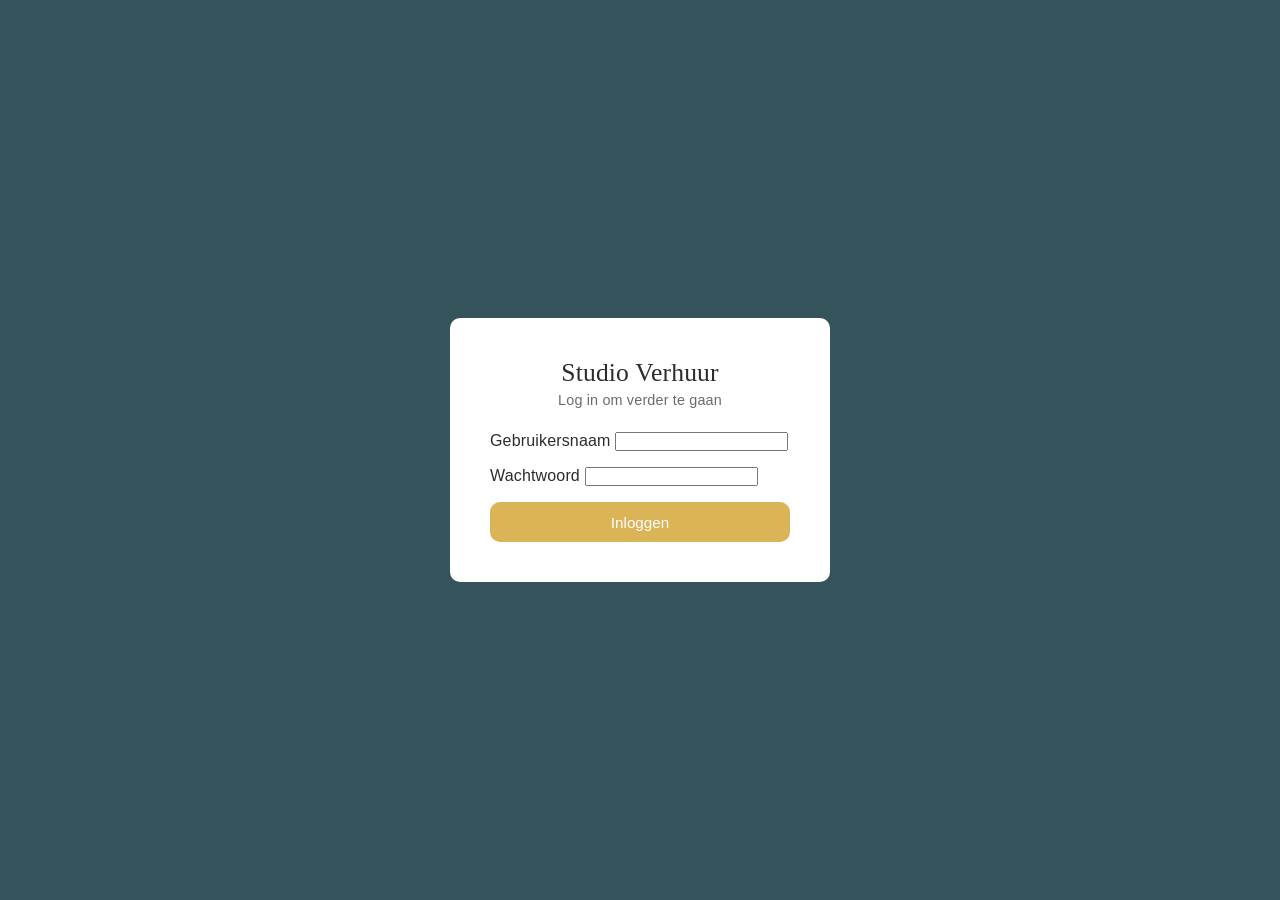
==== index.html @ 40bae9ce "Studio Verhuur Dashboard - initial release Volledig dashboard met agenda, huisregels, strippenkaart," ====
<!DOCTYPE html>
<html lang="nl">
<head>
    <meta charset="UTF-8">
    <meta name="viewport" content="width=device-width, initial-scale=1.0">
    <title>Studio Verhuur Dashboard</title>
    <link rel="stylesheet" href="style.css">
</head>
<body>

    <!-- LOGIN SCREEN -->
    <div id="login-screen" class="login-screen">
        <div class="login-card">
            <h1>Studio Verhuur</h1>
            <p class="login-subtitle">Log in om verder te gaan</p>
            <form id="login-form">
                <label>Gebruikersnaam
                    <input type="text" id="login-username" required autocomplete="username">
                </label>
                <label>Wachtwoord
                    <input type="password" id="login-password" required autocomplete="current-password">
                </label>
                <p id="login-error" class="login-error hidden">Ongeldige inloggegevens</p>
                <button type="submit" class="btn-primary btn-full">Inloggen</button>
            </form>
        </div>
    </div>

    <!-- APP SHELL -->
    <div id="app-shell" class="hidden">
        <header>
            <div class="header-content">
                <div>
                    <h1>Studio Verhuur</h1>
                    <p class="subtitle">Dashboard</p>
                </div>
                <div class="header-user">
                    <span id="user-display"></span>
                    <button id="logout-btn" class="btn-small">Uitloggen</button>
                </div>
            </div>
        </header>

        <nav id="main-nav">
            <button class="nav-btn active" data-section="agenda">Agenda</button>
            <button class="nav-btn" data-section="huisregels">Huisregels</button>
            <button class="nav-btn" data-section="strippenkaart" data-role="admin">Strippenkaarten</button>
            <button class="nav-btn" data-section="mijn-strippenkaart" data-role="huurder">Mijn Strippenkaart</button>
            <button class="nav-btn" data-section="contract" data-role="huurder">Contract</button>

            <button class="nav-btn" data-section="huurders" data-role="admin">Huurders</button>
        </nav>

        <main>

            <!-- AGENDA -->
            <section id="agenda" class="section active">
                <h2>Agenda</h2>
                <div class="agenda-controls">
                    <button id="prev-month" class="btn-small">&larr;</button>
                    <span id="month-label"></span>
                    <button id="next-month" class="btn-small">&rarr;</button>
                </div>
                <div class="calendar-header-row">
                    <div class="calendar-header-cell">Ma</div>
                    <div class="calendar-header-cell">Di</div>
                    <div class="calendar-header-cell">Wo</div>
                    <div class="calendar-header-cell">Do</div>
                    <div class="calendar-header-cell">Vr</div>
                    <div class="calendar-header-cell">Za</div>
                    <div class="calendar-header-cell">Zo</div>
                </div>
                <div class="calendar-grid" id="calendar-grid"></div>
                <div class="calendar-legend">
                    <span class="legend-item"><span class="legend-dot bg-success"></span> Beschikbaar</span>
                    <span class="legend-item"><span class="legend-dot bg-warning"></span> Check beschikbaarheid</span>
                    <span class="legend-item"><span class="legend-dot bg-danger"></span> Niet beschikbaar</span>
                </div>

                <!-- Admin: boekingen lijst -->
                <div id="bookings-list-wrapper" class="admin-only hidden">
                    <h3>Boekingen deze maand</h3>
                    <div id="bookings-list"></div>
                </div>

                <!-- Huurder: mijn boekingen -->
                <div id="my-bookings-wrapper" class="huurder-only hidden">
                    <h3>Mijn boekingen</h3>
                    <div id="my-bookings-list"></div>
                </div>
            </section>

            <!-- HUISREGELS -->
            <section id="huisregels" class="section hidden">
                <h2>Huisregels</h2>
                <div class="rules-list">
                    <div class="rule-card">
                        <span class="rule-number">1</span>
                        <div class="rule-text">
                            <h4>Netjes achterlaten</h4>
                            <p>Laat de studio achter zoals je hem aantrof. Doekje over de tafel, afwas opgeruimd, stofzuigen en controleer de badkamer voordat je vertrekt.</p>
                        </div>
                    </div>
                    <div class="rule-card">
                        <span class="rule-number">2</span>
                        <div class="rule-text">
                            <h4>Zorgvuldig met apparatuur</h4>
                            <p>Ga voorzichtig om met de apparatuur. Meld schade of storingen direct.</p>
                        </div>
                    </div>
                    <div class="rule-card">
                        <span class="rule-number">3</span>
                        <div class="rule-text">
                            <h4>Niet roken</h4>
                            <p>Roken is niet toegestaan in de studio.</p>
                        </div>
                    </div>
                    <div class="rule-card">
                        <span class="rule-number">4</span>
                        <div class="rule-text">
                            <h4>Sleutels</h4>
                            <p>Sleutels niet uitlenen aan derden. Bij verlies direct contact opnemen.</p>
                        </div>
                    </div>
                    <div class="rule-card">
                        <span class="rule-number">5</span>
                        <div class="rule-text">
                            <h4>Grote spullen</h4>
                            <p>Grote spullen achterlaten in de studio alleen in overleg.</p>
                        </div>
                    </div>
                </div>
            </section>

            <!-- STRIPPENKAARTEN (admin) -->
            <section id="strippenkaart" class="section hidden" data-role="admin">
                <h2>Strippenkaarten</h2>
                <button id="add-card" class="btn-primary">+ Nieuwe Strippenkaart</button>
                <div id="cards-container" class="cards-grid"></div>
            </section>

            <!-- MIJN STRIPPENKAART (huurder) -->
            <section id="mijn-strippenkaart" class="section hidden" data-role="huurder">
                <h2>Mijn Strippenkaart</h2>
                <div class="strip-info-box">
                    <p>Je strippenkaart van <strong>5 strippen</strong> is <strong>3 maanden</strong> geldig. Bij een kaart van <strong>10 strippen</strong> is dit <strong>5 maanden</strong>.</p>
                    <p>Je kunt je afspraak tot een week van tevoren kosteloos verzetten. Bij annulering binnen een week gaat de strip verloren.</p>
                    <p><strong>Veel plezier ermee!</strong></p>
                </div>
                <div id="my-cards-container"></div>

                <div class="strip-info-box" style="margin-top: 2rem;">
                    <p><strong>Vaste huur</strong></p>
                    <p>Het is ook mogelijk om een vaste dag per week te huren. Dit kan op <strong>maandag</strong>, <strong>dinsdag</strong>, <strong>donderdag</strong> of een <strong>weekenddag</strong>, in overleg.</p>
                    <p>De kosten zijn <strong>&euro;250,- per maand</strong> (excl. btw). Je gaat een commitment aan van ten minste <strong>6 maanden</strong> met een opzegtermijn van <strong>2 maanden</strong>.</p>
                    <p>Interesse? Mail naar <strong>portretcoach@gmail.com</strong></p>
                </div>
            </section>


            <!-- CONTRACT (huurder) -->
            <section id="contract" class="section hidden" data-role="huurder">
                <h2>Gebruiksovereenkomst Strippenkaart</h2>

                <div id="contract-signed-banner" class="contract-signed-banner hidden">
                    <p>Je hebt dit contract ondertekend op <strong id="contract-signed-date"></strong>.</p>
                </div>

                <div class="contract-document">
                    <div class="contract-header">
                        <h3>Gebruiksovereenkomst Studio / Strippenkaart</h3>
                    </div>

                    <div class="contract-body">
                        <p><strong>Ondergetekenden</strong></p>
                        <p>1. Mevrouw Iris van 't Riet, gevestigd aan de Van Marumhof 15, 3045 CC te Rotterdam, ingeschreven in het handelsregister van de Kamer van Koophandel onder nummer 6957752, hierna te noemen 'verhuurder',</p>
                        <p>EN</p>
                        <p>2. <span id="contract-huurder-naam" class="contract-field"></span>, hierna te noemen 'huurder',</p>

                        <p><strong>Zijn overeengekomen:</strong></p>

                        <p><strong>1. Het gehuurde, bestemming</strong></p>
                        <p>1.1 Verhuurder stelt aan huurder de studioruimte ter beschikking (hierna 'het gehuurde'), gelegen aan de Weg en Bos 22c, 2661 DH te Bergschenhoek.</p>
                        <p>1.2 Het gehuurde zal door huurder uitsluitend worden gebruikt als studio- en/of praktijkruimte.</p>
                        <p>1.3 Het is huurder niet toegestaan zonder voorafgaande schriftelijke toestemming van verhuurder een andere bestemming aan het gehuurde te geven.</p>

                        <p><strong>2. Strippenkaart en geldigheid</strong></p>
                        <p>2.1 Huurder maakt gebruik van het gehuurde op basis van een strippenkaart. Per gebruiksdag wordt één strip afgeschreven.</p>
                        <p>2.2 Een strippenkaart van 5 strippen is 3 maanden geldig vanaf de datum van uitgifte. Een strippenkaart van 10 strippen is 5 maanden geldig vanaf de datum van uitgifte.</p>
                        <p>2.3 Niet-gebruikte strippen na de geldigheidsdatum vervallen zonder recht op restitutie.</p>

                        <p><strong>3. Annulering</strong></p>
                        <p>3.1 Een geboekte dag kan tot één week (7 dagen) van tevoren kosteloos worden geannuleerd. De strip wordt in dat geval hersteld.</p>
                        <p>3.2 Bij annulering minder dan één week van tevoren gaat de strip verloren. De dag wordt wel weer beschikbaar gesteld.</p>

                        <p><strong>4. Gebruik</strong></p>
                        <p>4.1 Huurder dient het gehuurde na gebruik schoon en in oorspronkelijke staat achter te laten. Dit houdt in: doekje over de tafel, afwas opgeruimd, stofzuigen en de badkamer controleren voordat men vertrekt.</p>
                        <p>4.2 Huurder dient zorgvuldig om te gaan met de aanwezige apparatuur. Schade of storingen dienen direct gemeld te worden aan verhuurder.</p>
                        <p>4.3 Roken is niet toegestaan in de studio.</p>
                        <p>4.4 Huurder mag redelijkerwijs gebruik maken van aanwezige koffie, thee en koffiemelk. Overige versnaperingen dient huurder zelf mee te brengen.</p>
                        <p>4.5 Huurder mag gebruik maken van aanwezig meubilair en keukengerei. In het geval van schade zal huurder het gebruikte in oorspronkelijke staat retourneren.</p>

                        <p><strong>5. Sleutels en waarborgsom</strong></p>
                        <p>5.1 Sleutels zijn strikt persoonlijk en mogen niet worden uitgeleend aan derden.</p>
                        <p>5.2 Bij aanvang wordt een waarborgsom van &euro;75,- in rekening gebracht voor gebruik van de sleutels. Dit is de enige kosten naast de aanschaf van de strippenkaart. Bij vermissing van de sleutel wordt de borg ingehouden.</p>
                        <p>5.3 Bij verlies van de sleutel dient huurder dit direct te melden aan verhuurder.</p>

                        <p><strong>6. Aansprakelijkheid</strong></p>
                        <p>6.1 Huurder is aansprakelijk voor schade aan het gehuurde veroorzaakt door een hem toe te rekenen tekortschieten in de nakoming van een verplichting uit deze overeenkomst.</p>
                        <p>6.2 Huurder dient zelf zorg te dragen voor adequate verzekeringen voor zijn eigendommen en aansprakelijkheid.</p>

                        <p><strong>7. Overige bepalingen</strong></p>
                        <p>7.1 Het is huurder niet toegestaan het gehuurde geheel of gedeeltelijk aan derden in gebruik af te staan.</p>
                        <p>7.2 Verhuurder heeft het recht het gehuurde te betreden voor inspectie en noodzakelijk onderhoud, na voorafgaande kennisgeving aan huurder.</p>
                        <p>7.3 Bij overtreding van de gebruiksbepalingen heeft verhuurder het recht de overeenkomst per direct te beëindigen.</p>
                        <p>7.4 In geval van geschillen zullen partijen eerst trachten deze in onderling overleg op te lossen. Indien dit niet lukt, zal het geschil worden voorgelegd aan de bevoegde rechter.</p>
                    </div>

                    <div class="contract-signature" id="contract-signature-section">
                        <p><strong>Ondertekening</strong></p>
                        <div class="contract-sign-form" id="contract-sign-form">
                            <label>Volledige naam
                                <input type="text" id="sign-name" placeholder="Naam huurder">
                            </label>
                            <label>Datum
                                <input type="date" id="sign-date">
                            </label>
                            <label>Plaats
                                <input type="text" id="sign-place" placeholder="Plaats">
                            </label>
                            <div class="contract-agree">
                                <label class="checkbox-label">
                                    <input type="checkbox" id="sign-agree">
                                    <span>Ik heb de bovenstaande voorwaarden gelezen en ga hiermee akkoord.</span>
                                </label>
                            </div>
                            <button id="sign-contract-btn" class="btn-primary btn-full">Ondertekenen</button>
                        </div>
                        <div class="contract-signed-result hidden" id="contract-signed-result">
                            <p>Ondertekend door: <strong id="signed-name-display"></strong></p>
                            <p>Datum: <strong id="signed-date-display"></strong></p>
                            <p>Plaats: <strong id="signed-place-display"></strong></p>
                        </div>
                    </div>
                </div>
            </section>

            <!-- HUURDERS (admin) -->
            <section id="huurders" class="section hidden" data-role="admin">
                <h2>Huurders</h2>
                <button id="add-huurder" class="btn-primary">+ Nieuwe Huurder</button>
                <div id="huurders-container" class="cards-grid"></div>
            </section>

        </main>
    </div>

    <!-- MODALS -->

    <!-- Admin: beschikbaarheid instellen -->
    <div id="availability-modal" class="modal hidden">
        <div class="modal-content">
            <span class="modal-close">&times;</span>
            <h3>Beschikbaarheid instellen</h3>
            <p id="avail-date-display" class="modal-date"></p>
            <div class="avail-options">
                <button class="avail-btn" data-status="beschikbaar">
                    <span class="avail-dot bg-success"></span> Beschikbaar
                </button>
                <button class="avail-btn" data-status="check">
                    <span class="avail-dot bg-warning"></span> Check
                </button>
                <button class="avail-btn" data-status="niet-beschikbaar">
                    <span class="avail-dot bg-danger"></span> Niet beschikbaar
                </button>
            </div>
            <label>Notitie (optioneel)
                <input type="text" id="avail-note" placeholder="Bijv. 'verbouwing'">
            </label>
            <button class="btn-primary btn-full" id="avail-save">Opslaan</button>
        </div>
    </div>

    <!-- Huurder: boeking bevestigen -->
    <div id="booking-confirm-modal" class="modal hidden">
        <div class="modal-content">
            <span class="modal-close">&times;</span>
            <h3>Boeking bevestigen</h3>
            <p id="booking-date-display" class="modal-date"></p>
            <div id="booking-strip-info" class="booking-info"></div>
            <div class="modal-actions">
                <button class="btn-primary" id="booking-confirm">Bevestigen</button>
                <button class="btn-secondary" id="booking-cancel-btn">Annuleren</button>
            </div>
        </div>
    </div>

    <!-- Admin: nieuwe strippenkaart -->
    <div id="card-modal" class="modal hidden">
        <div class="modal-content">
            <span class="modal-close">&times;</span>
            <h3>Nieuwe Strippenkaart</h3>
            <form id="card-form">
                <label>Huurder
                    <select id="card-huurder" required></select>
                </label>
                <label>Startdatum
                    <input type="date" id="card-start" required>
                </label>
                <div class="form-info">
                    <p>5 strippen &middot; 3 maanden geldig</p>
                </div>
                <button type="submit" class="btn-primary btn-full">Aanmaken</button>
            </form>
        </div>
    </div>

    <!-- Admin: nieuwe huurder -->
    <div id="huurder-modal" class="modal hidden">
        <div class="modal-content">
            <span class="modal-close">&times;</span>
            <h3>Nieuwe Huurder</h3>
            <form id="huurder-form">
                <label>Naam
                    <input type="text" id="huurder-naam" required>
                </label>
                <label>Gebruikersnaam
                    <input type="text" id="huurder-username" required>
                </label>
                <label>Wachtwoord
                    <input type="text" id="huurder-password" required>
                </label>
                <button type="submit" class="btn-primary btn-full">Aanmaken</button>
            </form>
        </div>
    </div>

    <!-- Toast -->
    <div id="toast" class="toast hidden"></div>

    <script src="app.js"></script>
</body>
</html>
---- style.css ----
* {
    margin: 0;
    padding: 0;
    box-sizing: border-box;
}

:root {
    --primary: #34535b;
    --accent: #dbb458;
    --accent-light: #e8d49a;
    --bg: #f5f0ea;
    --card: #ffffff;
    --text: #2c2c2c;
    --text-light: #6b6b6b;
    --border: #e0d8cf;
    --success: #7a9e7e;
    --success-light: #e4ede5;
    --warning: #dbb458;
    --warning-light: #f5ecd0;
    --danger: #9f5958;
    --danger-light: #f0e0df;
    --radius: 10px;
    --font-heading: 'Palatino Linotype', 'Book Antiqua', Palatino, Georgia, serif;
}

body {
    font-family: -apple-system, BlinkMacSystemFont, 'Segoe UI', Roboto, sans-serif;
    background: var(--bg);
    color: var(--text);
    min-height: 100vh;
    letter-spacing: 0.01em;
}

.hidden {
    display: none !important;
}

/* ========================================
   LOGIN SCREEN
   ======================================== */
.login-screen {
    position: fixed;
    inset: 0;
    background: var(--primary);
    display: flex;
    align-items: center;
    justify-content: center;
    z-index: 200;
}

.login-card {
    background: var(--card);
    border-radius: var(--radius);
    padding: 2.5rem;
    width: 90%;
    max-width: 380px;
    text-align: center;
}

.login-card h1 {
    font-family: var(--font-heading);
    font-size: 1.6rem;
    margin-bottom: 0.25rem;
    color: var(--text);
    font-weight: 400;
}

.login-subtitle {
    color: var(--text-light);
    font-size: 0.9rem;
    margin-bottom: 1.5rem;
}

.login-card form {
    display: flex;
    flex-direction: column;
    gap: 1rem;
    text-align: left;
}

.login-error {
    color: var(--danger);
    font-size: 0.85rem;
    text-align: center;
    margin: 0;
}

/* ========================================
   HEADER
   ======================================== */
header {
    background: var(--primary);
    color: white;
    padding: 1.5rem 2rem 1rem;
}

.header-content {
    display: flex;
    justify-content: space-between;
    align-items: center;
    max-width: 1100px;
    margin: 0 auto;
}

header h1 {
    font-family: var(--font-heading);
    font-size: 1.6rem;
    font-weight: 400;
    letter-spacing: 0.5px;
}

header .subtitle {
    color: var(--accent);
    font-size: 0.9rem;
    margin-top: 0.15rem;
    letter-spacing: 0.5px;
}

.header-user {
    display: flex;
    align-items: center;
    gap: 0.75rem;
}

#user-display {
    font-size: 0.9rem;
    color: var(--accent);
}

/* ========================================
   NAVIGATION
   ======================================== */
nav {
    background: var(--primary);
    padding: 0 2rem;
    overflow-x: auto;
    display: flex;
}

nav .nav-inner {
    display: flex;
    max-width: 1100px;
    margin: 0 auto;
}

.nav-btn {
    background: none;
    border: none;
    color: #9bb0b6;
    padding: 0.75rem 1.25rem;
    font-size: 0.95rem;
    cursor: pointer;
    border-bottom: 3px solid transparent;
    transition: all 0.2s;
    white-space: nowrap;
    letter-spacing: 0.3px;
}

.nav-btn:hover {
    color: white;
}

.nav-btn.active {
    color: white;
    border-bottom-color: var(--accent);
}

/* ========================================
   MAIN
   ======================================== */
main {
    max-width: 1100px;
    margin: 0 auto;
    padding: 2rem;
}

.section {
    animation: fadeIn 0.3s ease;
}

@keyframes fadeIn {
    from { opacity: 0; transform: translateY(8px); }
    to { opacity: 1; transform: translateY(0); }
}

h2 {
    font-family: var(--font-heading);
    font-size: 1.5rem;
    margin-bottom: 1.5rem;
    font-weight: 400;
    letter-spacing: 0.3px;
}

h3 {
    font-family: var(--font-heading);
    font-size: 1.15rem;
    margin-bottom: 1rem;
    font-weight: 400;
}

/* ========================================
   BUTTONS
   ======================================== */
.btn-primary {
    background: var(--accent);
    color: white;
    border: none;
    padding: 0.7rem 1.4rem;
    border-radius: var(--radius);
    font-size: 0.95rem;
    cursor: pointer;
    transition: background 0.2s;
}

.btn-primary:hover {
    background: #c9a24a;
}

.btn-full {
    width: 100%;
}

.btn-secondary {
    background: var(--bg);
    color: var(--text);
    border: 1px solid var(--border);
    padding: 0.7rem 1.4rem;
    border-radius: var(--radius);
    font-size: 0.95rem;
    cursor: pointer;
    transition: background 0.2s;
}

.btn-secondary:hover {
    background: var(--border);
}

.btn-small {
    background: var(--card);
    border: 1px solid var(--border);
    padding: 0.4rem 0.8rem;
    border-radius: 8px;
    cursor: pointer;
    font-size: 1rem;
    transition: background 0.2s;
    color: var(--text);
}

.btn-small:hover {
    background: var(--bg);
}

.btn-danger {
    background: var(--danger);
    color: white;
    border: none;
    padding: 0.4rem 0.8rem;
    border-radius: 8px;
    font-size: 0.8rem;
    cursor: pointer;
    transition: background 0.2s;
}

.btn-danger:hover {
    background: #8a4a49;
}

.btn-success {
    background: var(--success);
    color: white;
    border: none;
    padding: 0.4rem 0.8rem;
    border-radius: 8px;
    font-size: 0.8rem;
    cursor: pointer;
    transition: background 0.2s;
}

.btn-success:hover {
    background: #6b8e6f;
}

/* ========================================
   CALENDAR
   ======================================== */
.agenda-controls {
    display: flex;
    align-items: center;
    gap: 1rem;
    margin-bottom: 1.25rem;
}

#month-label {
    font-weight: 600;
    font-size: 1.1rem;
    min-width: 180px;
    text-align: center;
}

.calendar-header-row {
    display: grid;
    grid-template-columns: repeat(7, 1fr);
    gap: 4px;
    margin-bottom: 4px;
}

.calendar-header-cell {
    text-align: center;
    font-size: 0.8rem;
    font-weight: 600;
    color: var(--text-light);
    padding: 0.4rem 0;
}

.calendar-grid {
    display: grid;
    grid-template-columns: repeat(7, 1fr);
    gap: 4px;
    margin-bottom: 1rem;
}

.cal-day {
    background: var(--card);
    border: 2px solid var(--border);
    border-radius: 8px;
    padding: 0.4rem;
    min-height: 64px;
    cursor: pointer;
    transition: all 0.2s;
    display: flex;
    flex-direction: column;
    align-items: center;
    justify-content: center;
    position: relative;
}

.cal-day:hover {
    transform: translateY(-1px);
    box-shadow: 0 2px 8px rgba(0, 0, 0, 0.08);
}

.cal-day-number {
    font-size: 1rem;
    font-weight: 700;
    line-height: 1;
}

.cal-day-label {
    font-size: 0.6rem;
    color: var(--text-light);
    margin-top: 0.2rem;
    text-align: center;
}

.cal-day-booked {
    font-size: 0.55rem;
    color: white;
    background: var(--accent);
    border-radius: 4px;
    padding: 0.1rem 0.3rem;
    margin-top: 0.15rem;
    max-width: 100%;
    overflow: hidden;
    text-overflow: ellipsis;
    white-space: nowrap;
}

/* Color states */
.cal-day.status-beschikbaar {
    background: var(--success-light);
    border-color: var(--success);
}

.cal-day.status-check {
    background: var(--warning-light);
    border-color: var(--warning);
}

.cal-day.status-niet-beschikbaar {
    background: var(--danger-light);
    border-color: var(--danger);
}

.cal-day.cal-day-outside {
    opacity: 0.2;
    pointer-events: none;
}

.cal-day.cal-day-past {
    opacity: 0.4;
    cursor: default;
}

.cal-day.cal-day-past:hover {
    transform: none;
    box-shadow: none;
}

.cal-day.cal-day-today {
    box-shadow: 0 0 0 3px rgba(219, 180, 88, 0.4);
}

/* Legend */
.calendar-legend {
    display: flex;
    gap: 1.5rem;
    margin-bottom: 2rem;
    flex-wrap: wrap;
}

.legend-item {
    display: flex;
    align-items: center;
    gap: 0.4rem;
    font-size: 0.85rem;
    color: var(--text-light);
}

.legend-dot {
    width: 12px;
    height: 12px;
    border-radius: 50%;
    flex-shrink: 0;
}

.bg-success { background: var(--success); }
.bg-warning { background: var(--warning); }
.bg-danger { background: var(--danger); }

/* ========================================
   MODAL
   ======================================== */
.modal {
    position: fixed;
    inset: 0;
    background: rgba(0, 0, 0, 0.5);
    display: flex;
    align-items: center;
    justify-content: center;
    z-index: 100;
}

.modal-content {
    background: var(--card);
    border-radius: var(--radius);
    padding: 2rem;
    width: 90%;
    max-width: 440px;
    position: relative;
}

.modal-close {
    position: absolute;
    top: 1rem;
    right: 1rem;
    font-size: 1.5rem;
    cursor: pointer;
    color: var(--text-light);
    line-height: 1;
    background: none;
    border: none;
}

.modal-close:hover {
    color: var(--text);
}

.modal-content h3 {
    margin-bottom: 1rem;
    padding-right: 1.5rem;
}

.modal-date {
    font-size: 1.05rem;
    font-weight: 600;
    margin-bottom: 1.25rem;
    color: var(--accent);
}

.modal-content form {
    display: flex;
    flex-direction: column;
    gap: 1rem;
}

.modal-content label {
    display: flex;
    flex-direction: column;
    gap: 0.35rem;
    font-size: 0.9rem;
    font-weight: 500;
    color: var(--text-light);
}

.modal-content input,
.modal-content select {
    padding: 0.6rem 0.8rem;
    border: 1px solid var(--border);
    border-radius: 8px;
    font-size: 0.95rem;
    color: var(--text);
    background: white;
}

.modal-content input:focus,
.modal-content select:focus {
    outline: none;
    border-color: var(--accent);
    box-shadow: 0 0 0 3px rgba(219, 180, 88, 0.2);
}

.modal-actions {
    display: flex;
    gap: 0.75rem;
    margin-top: 0.5rem;
}

.modal-actions .btn-primary,
.modal-actions .btn-secondary {
    flex: 1;
}

.form-info {
    background: var(--bg);
    border-radius: 8px;
    padding: 0.75rem 1rem;
    font-size: 0.85rem;
    color: var(--text-light);
}

/* Availability buttons */
.avail-options {
    display: flex;
    gap: 0.5rem;
    margin-bottom: 1.25rem;
}

.avail-btn {
    flex: 1;
    display: flex;
    align-items: center;
    justify-content: center;
    gap: 0.4rem;
    padding: 0.65rem 0.5rem;
    border: 2px solid var(--border);
    border-radius: 8px;
    background: var(--card);
    cursor: pointer;
    font-size: 0.8rem;
    font-weight: 500;
    color: var(--text);
    transition: all 0.2s;
}

.avail-btn:hover {
    border-color: var(--text-light);
}

.avail-btn.selected {
    border-width: 2px;
    font-weight: 700;
}

.avail-btn.selected[data-status="beschikbaar"] {
    border-color: var(--success);
    background: var(--success-light);
}

.avail-btn.selected[data-status="check"] {
    border-color: var(--warning);
    background: var(--warning-light);
}

.avail-btn.selected[data-status="niet-beschikbaar"] {
    border-color: var(--danger);
    background: var(--danger-light);
}

.avail-dot {
    width: 10px;
    height: 10px;
    border-radius: 50%;
    flex-shrink: 0;
}

/* Booking info */
.booking-info {
    background: var(--bg);
    border-radius: 8px;
    padding: 1rem;
    margin-bottom: 1rem;
    font-size: 0.9rem;
    line-height: 1.6;
}

.booking-info .strip-count {
    font-weight: 700;
    color: var(--accent);
}

.booking-info .expiry {
    color: var(--text-light);
    font-size: 0.85rem;
}

.booking-info .warning-text {
    color: var(--danger);
    font-weight: 600;
    margin-top: 0.5rem;
}

.booking-info .no-card {
    color: var(--danger);
    font-weight: 500;
}

/* ========================================
   HUISREGELS
   ======================================== */
.rules-list {
    display: flex;
    flex-direction: column;
    gap: 1rem;
}

.rule-card {
    background: var(--card);
    border: 1px solid var(--border);
    border-radius: var(--radius);
    padding: 1.25rem;
    display: flex;
    gap: 1.25rem;
    align-items: flex-start;
}

.rule-number {
    background: var(--accent);
    color: white;
    width: 36px;
    height: 36px;
    border-radius: 50%;
    display: flex;
    align-items: center;
    justify-content: center;
    font-weight: 700;
    font-size: 0.95rem;
    flex-shrink: 0;
}

.rule-text h4 {
    font-family: var(--font-heading);
    font-size: 1.05rem;
    margin-bottom: 0.3rem;
    font-weight: 400;
}

.rule-text p {
    font-size: 0.9rem;
    color: var(--text-light);
    line-height: 1.5;
}

/* ========================================
   STRIPPENKAART
   ======================================== */
.cards-grid {
    display: grid;
    grid-template-columns: repeat(auto-fill, minmax(300px, 1fr));
    gap: 1rem;
    margin-top: 1.5rem;
}

.strip-card {
    background: var(--card);
    border: 1px solid var(--border);
    border-radius: var(--radius);
    padding: 1.5rem;
}

.strip-card-header {
    display: flex;
    justify-content: space-between;
    align-items: center;
    margin-bottom: 0.5rem;
}

.strip-card-header h4 {
    font-size: 1.1rem;
}

.strip-card-meta {
    font-size: 0.85rem;
    color: var(--text-light);
    margin-bottom: 1rem;
    line-height: 1.5;
}

.strips-visual {
    display: flex;
    gap: 0.5rem;
    margin-bottom: 1rem;
}

.strip {
    width: 40px;
    height: 40px;
    border-radius: 8px;
    border: 2px solid var(--accent);
    display: flex;
    align-items: center;
    justify-content: center;
    font-size: 0.85rem;
    transition: all 0.2s;
}

.strip.used {
    background: var(--accent);
    color: white;
}

.strip.used::after {
    content: '\2713';
}

.strip-card-footer {
    display: flex;
    justify-content: space-between;
    align-items: center;
    font-size: 0.85rem;
    color: var(--text-light);
}

.strip-card .status-badge {
    display: inline-block;
    padding: 0.2rem 0.6rem;
    border-radius: 20px;
    font-size: 0.75rem;
    font-weight: 600;
}

.status-badge.active {
    background: var(--success-light);
    color: var(--success);
}

.status-badge.expired {
    background: var(--danger-light);
    color: var(--danger);
}

.status-badge.used-up {
    background: var(--warning-light);
    color: #c9a24a;
}

/* Strippenkaart info box */
.strip-info-box {
    background: var(--card);
    border: 1px solid var(--border);
    border-left: 4px solid var(--accent);
    border-radius: var(--radius);
    padding: 1.25rem 1.5rem;
    margin-bottom: 1.5rem;
    line-height: 1.7;
    font-size: 0.92rem;
    color: var(--text);
}

.strip-info-box p {
    margin-bottom: 0.4rem;
}

.strip-info-box p:last-child {
    margin-bottom: 0;
    margin-top: 0.5rem;
}

/* My strippenkaart (huurder view) */
.my-card-hero {
    background: var(--card);
    border: 2px solid var(--accent);
    border-radius: var(--radius);
    padding: 2rem;
    text-align: center;
    margin-bottom: 1.5rem;
}

.my-card-hero h3 {
    margin-bottom: 0.5rem;
}

.my-card-hero .big-count {
    font-size: 3rem;
    font-weight: 800;
    color: var(--accent);
    line-height: 1;
}

.my-card-hero .big-label {
    font-size: 0.95rem;
    color: var(--text-light);
    margin-top: 0.25rem;
}

.my-card-hero .expiry-info {
    margin-top: 1rem;
    font-size: 0.9rem;
    color: var(--text-light);
}

.my-card-hero .strips-visual {
    justify-content: center;
    margin-top: 1.25rem;
    margin-bottom: 0;
}

/* Booking history items */
.booking-item {
    background: var(--card);
    border: 1px solid var(--border);
    border-radius: 8px;
    padding: 0.75rem 1rem;
    display: flex;
    justify-content: space-between;
    align-items: center;
    margin-bottom: 0.5rem;
}

.booking-item-date {
    font-weight: 600;
}

.booking-item-name {
    color: var(--text-light);
    font-size: 0.9rem;
}

/* ========================================
   VASTE HUUR
   ======================================== */
.tenants-grid {
    display: grid;
    grid-template-columns: repeat(auto-fill, minmax(300px, 1fr));
    gap: 1rem;
    margin-top: 1.5rem;
}

.tenant-card {
    background: var(--card);
    border: 1px solid var(--border);
    border-radius: var(--radius);
    padding: 1.5rem;
}

.tenant-card-header {
    display: flex;
    justify-content: space-between;
    align-items: flex-start;
    margin-bottom: 0.75rem;
}

.tenant-card-header h4 {
    font-size: 1.1rem;
}

.tenant-detail {
    font-size: 0.9rem;
    color: var(--text-light);
    margin-bottom: 0.3rem;
    display: flex;
    gap: 0.5rem;
}

.tenant-detail strong {
    color: var(--text);
    min-width: 80px;
}

.tenant-status {
    display: inline-block;
    padding: 0.2rem 0.6rem;
    border-radius: 20px;
    font-size: 0.8rem;
    font-weight: 600;
}

.tenant-status.active {
    background: var(--success-light);
    color: var(--success);
}

.tenant-status.inactive {
    background: var(--danger-light);
    color: var(--danger);
}

/* ========================================
   HUURDERS (admin)
   ======================================== */
.huurder-card {
    background: var(--card);
    border: 1px solid var(--border);
    border-radius: var(--radius);
    padding: 1.5rem;
}

.huurder-card-header {
    display: flex;
    justify-content: space-between;
    align-items: center;
    margin-bottom: 0.5rem;
}

.huurder-card-header h4 {
    font-size: 1.1rem;
}

.huurder-card .detail {
    font-size: 0.9rem;
    color: var(--text-light);
    margin-bottom: 0.25rem;
}

.huurder-card .detail strong {
    color: var(--text);
}

/* ========================================
   EMPTY STATE
   ======================================== */
.empty-state {
    text-align: center;
    padding: 3rem 1rem;
    color: var(--text-light);
}

.empty-state p {
    font-size: 1rem;
    margin-bottom: 0.5rem;
}

.empty-state span {
    font-size: 0.85rem;
}

/* ========================================
   TOAST
   ======================================== */
.toast {
    position: fixed;
    bottom: 2rem;
    left: 50%;
    transform: translateX(-50%);
    background: var(--primary);
    color: white;
    padding: 0.8rem 1.5rem;
    border-radius: var(--radius);
    font-size: 0.9rem;
    z-index: 300;
    box-shadow: 0 4px 12px rgba(0, 0, 0, 0.2);
    animation: toastIn 0.3s ease;
}

.toast.toast-success {
    background: var(--success);
}

.toast.toast-error {
    background: var(--danger);
}

@keyframes toastIn {
    from { opacity: 0; transform: translateX(-50%) translateY(10px); }
    to { opacity: 1; transform: translateX(-50%) translateY(0); }
}

/* ========================================
   CONTRACT
   ======================================== */
.contract-document {
    background: var(--card);
    border: 1px solid var(--border);
    border-radius: var(--radius);
    padding: 2.5rem;
    max-width: 800px;
    line-height: 1.7;
    font-size: 0.92rem;
}

.contract-header {
    text-align: center;
    margin-bottom: 2rem;
    padding-bottom: 1.5rem;
    border-bottom: 2px solid var(--accent);
}

.contract-header h3 {
    font-family: var(--font-heading);
    font-size: 1.3rem;
    font-weight: 400;
    color: var(--primary);
}

.contract-body p {
    margin-bottom: 0.6rem;
    color: var(--text);
}

.contract-body p strong {
    display: inline-block;
    margin-top: 1rem;
    color: var(--primary);
}

.contract-field {
    background: var(--bg);
    padding: 0.15rem 0.5rem;
    border-radius: 4px;
    border-bottom: 2px solid var(--accent);
    font-weight: 600;
}

.contract-signature {
    margin-top: 2.5rem;
    padding-top: 1.5rem;
    border-top: 2px solid var(--border);
}

.contract-signature > p {
    margin-bottom: 1.25rem;
    font-size: 1.05rem;
}

.contract-sign-form {
    display: flex;
    flex-direction: column;
    gap: 1rem;
    max-width: 400px;
}

.contract-sign-form label {
    display: flex;
    flex-direction: column;
    gap: 0.35rem;
    font-size: 0.9rem;
    font-weight: 500;
    color: var(--text-light);
}

.contract-sign-form input[type="text"],
.contract-sign-form input[type="date"] {
    padding: 0.6rem 0.8rem;
    border: 1px solid var(--border);
    border-radius: 8px;
    font-size: 0.95rem;
    color: var(--text);
    background: white;
}

.contract-sign-form input:focus {
    outline: none;
    border-color: var(--accent);
    box-shadow: 0 0 0 3px rgba(219, 180, 88, 0.2);
}

.contract-agree {
    margin-top: 0.5rem;
}

.checkbox-label {
    display: flex;
    align-items: flex-start;
    gap: 0.6rem;
    cursor: pointer;
    font-size: 0.9rem;
    color: var(--text);
    line-height: 1.4;
}

.checkbox-label input[type="checkbox"] {
    margin-top: 0.2rem;
    width: 18px;
    height: 18px;
    flex-shrink: 0;
    accent-color: var(--accent);
}

.contract-signed-banner {
    background: var(--success-light);
    border: 1px solid var(--success);
    border-radius: var(--radius);
    padding: 1rem 1.5rem;
    margin-bottom: 1.5rem;
    color: var(--success);
    font-size: 0.95rem;
}

.contract-signed-banner p {
    margin: 0;
}

.contract-signed-result {
    background: var(--bg);
    border-radius: var(--radius);
    padding: 1.25rem 1.5rem;
    line-height: 1.8;
}

.contract-signed-result p {
    margin: 0;
    font-size: 0.92rem;
    color: var(--text);
}

@media (max-width: 768px) {
    .contract-document {
        padding: 1.5rem;
    }

    .contract-sign-form {
        max-width: 100%;
    }
}

/* ========================================
   RESPONSIVE
   ======================================== */
@media (max-width: 768px) {
    header {
        padding: 1.25rem 1rem 0.75rem;
    }

    .header-content {
        flex-direction: column;
        align-items: flex-start;
        gap: 0.75rem;
    }

    nav {
        padding: 0 1rem;
    }

    main {
        padding: 1.5rem 1rem;
    }

    .cal-day {
        min-height: 52px;
        padding: 0.3rem;
    }

    .cal-day-number {
        font-size: 0.85rem;
    }

    .cal-day-label {
        display: none;
    }

    .cal-day-booked {
        font-size: 0.5rem;
    }

    .cards-grid,
    .tenants-grid {
        grid-template-columns: 1fr;
    }

    .avail-options {
        flex-direction: column;
    }

    .modal-content {
        padding: 1.5rem;
    }
}

@media (max-width: 480px) {
    .cal-day {
        min-height: 44px;
    }

    .agenda-controls {
        justify-content: center;
    }

    .calendar-legend {
        flex-direction: column;
        gap: 0.5rem;
    }
}
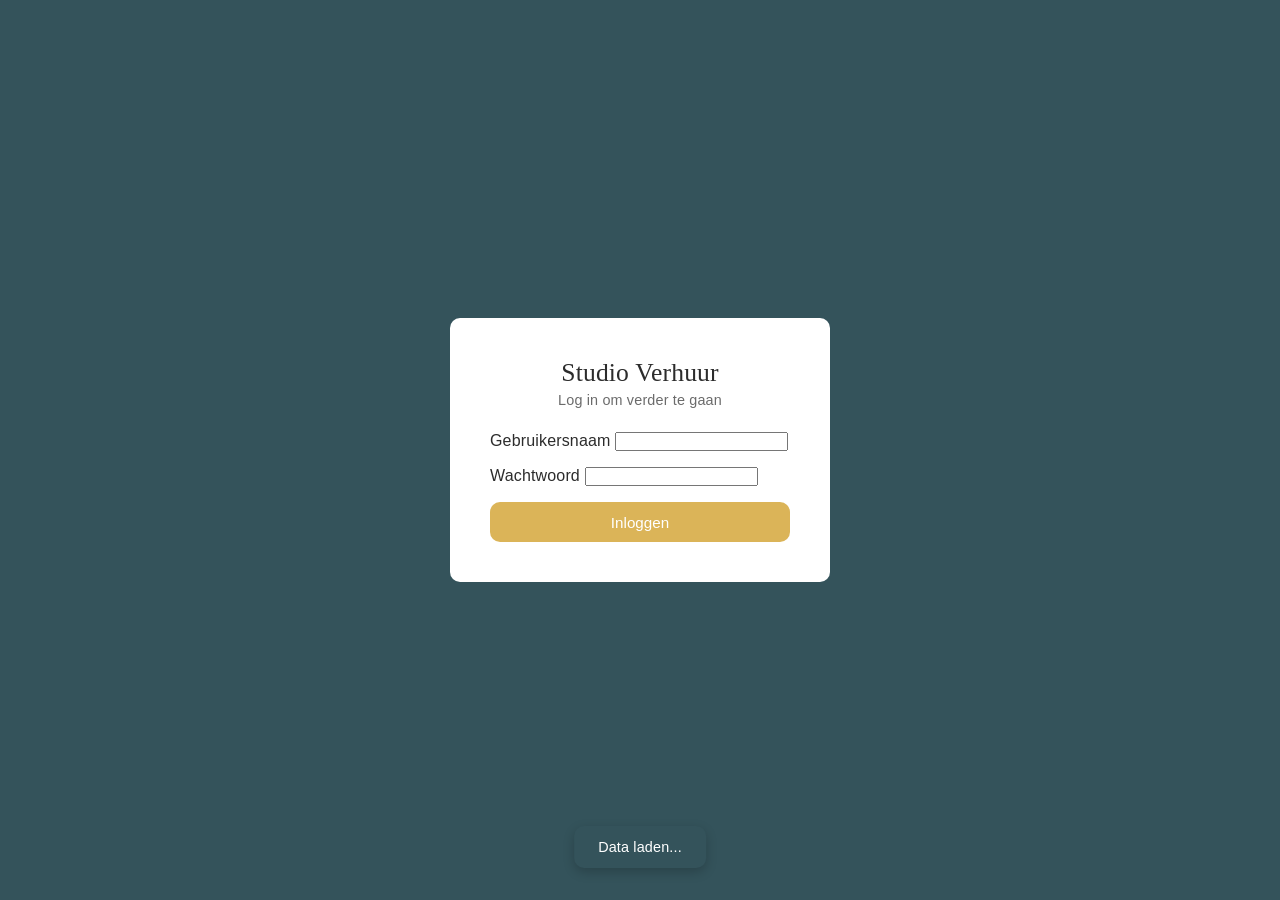
==== commit 09cd6b51: "Contract: borg vervangen door €75 vervangingskosten bij sleutelverlies Geen waarborgsom meer vooraf " ====
--- a/index.html
+++ b/index.html
@@ -175,7 +175,7 @@
                         <p><strong>Ondergetekenden</strong></p>
                         <p>1. Mevrouw Iris van 't Riet, gevestigd aan de Van Marumhof 15, 3045 CC te Rotterdam, ingeschreven in het handelsregister van de Kamer van Koophandel onder nummer 6957752, hierna te noemen 'verhuurder',</p>
                         <p>EN</p>
-                        <p>2. <span id="contract-huurder-naam" class="contract-field"></span>, hierna te noemen 'huurder',</p>
+                        <p>2. <span id="contract-huurder-naam" class="contract-field"></span><span id="contract-huurder-bedrijf-tekst"></span><span id="contract-huurder-adres-tekst"></span><span id="contract-huurder-kvk-tekst"></span>, hierna te noemen 'huurder',</p>
 
                         <p><strong>Zijn overeengekomen:</strong></p>
 
@@ -200,10 +200,9 @@
                         <p>4.4 Huurder mag redelijkerwijs gebruik maken van aanwezige koffie, thee en koffiemelk. Overige versnaperingen dient huurder zelf mee te brengen.</p>
                         <p>4.5 Huurder mag gebruik maken van aanwezig meubilair en keukengerei. In het geval van schade zal huurder het gebruikte in oorspronkelijke staat retourneren.</p>
 
-                        <p><strong>5. Sleutels en waarborgsom</strong></p>
+                        <p><strong>5. Sleutels</strong></p>
                         <p>5.1 Sleutels zijn strikt persoonlijk en mogen niet worden uitgeleend aan derden.</p>
-                        <p>5.2 Bij aanvang wordt een waarborgsom van &euro;75,- in rekening gebracht voor gebruik van de sleutels. Dit is de enige kosten naast de aanschaf van de strippenkaart. Bij vermissing van de sleutel wordt de borg ingehouden.</p>
-                        <p>5.3 Bij verlies van de sleutel dient huurder dit direct te melden aan verhuurder.</p>
+                        <p>5.2 Bij verlies van de sleutel wordt &euro;75,- in rekening gebracht voor vervanging. Huurder dient verlies direct te melden aan verhuurder.</p>
 
                         <p><strong>6. Aansprakelijkheid</strong></p>
                         <p>6.1 Huurder is aansprakelijk voor schade aan het gehuurde veroorzaakt door een hem toe te rekenen tekortschieten in de nakoming van een verplichting uit deze overeenkomst.</p>
@@ -324,6 +323,15 @@
                 <label>Naam
                     <input type="text" id="huurder-naam" required>
                 </label>
+                <label>Bedrijfsnaam
+                    <input type="text" id="huurder-bedrijf" placeholder="Bijv. Studio Licht BV">
+                </label>
+                <label>Adres
+                    <input type="text" id="huurder-adres" placeholder="Straat, postcode, plaats">
+                </label>
+                <label>KVK-nummer
+                    <input type="text" id="huurder-kvk" placeholder="Bijv. 12345678">
+                </label>
                 <label>Gebruikersnaam
                     <input type="text" id="huurder-username" required>
                 </label>
